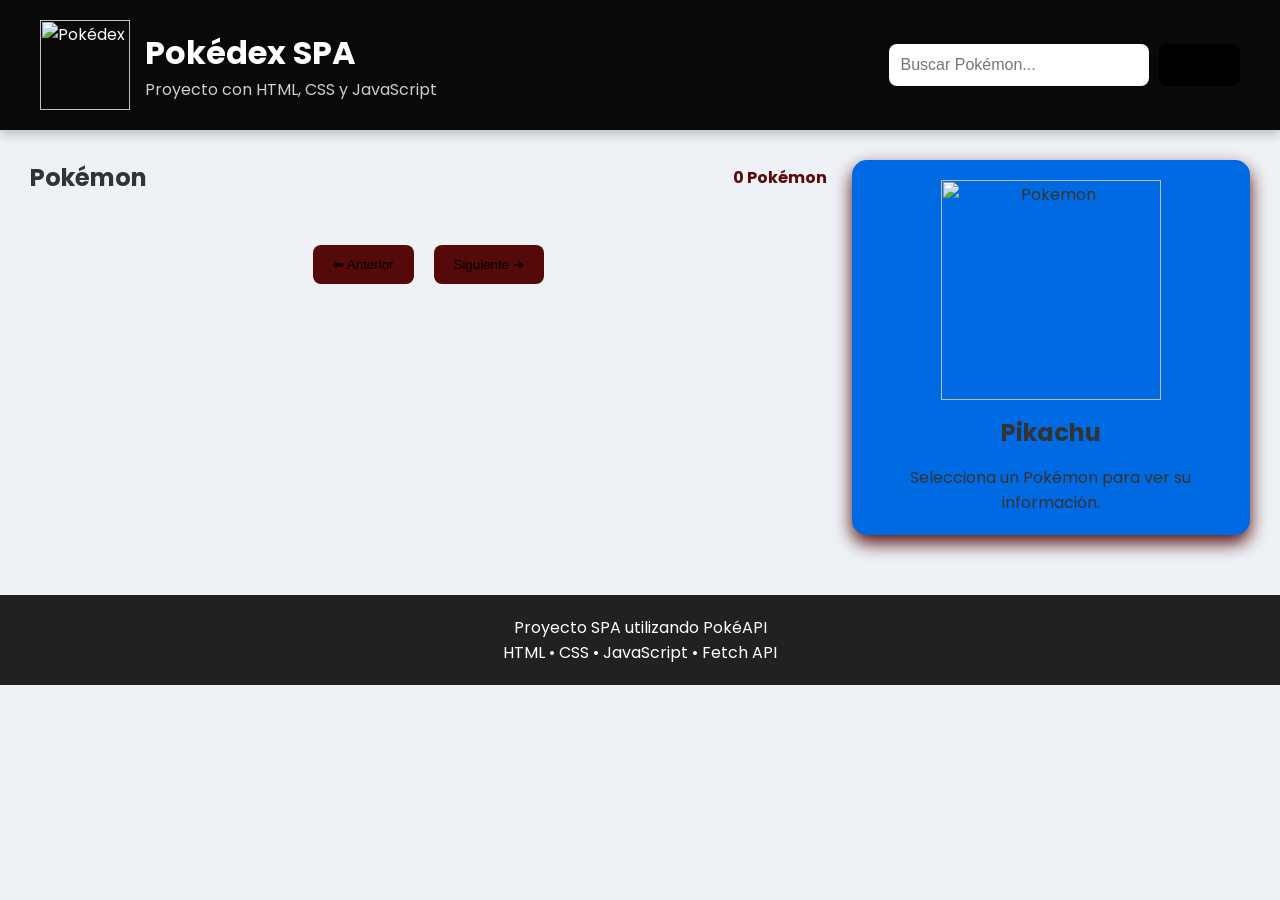
==== index.html @ c0c7a9a3 "Add files via upload" ====
<!DOCTYPE html
<html lang="es">

<head>

    <meta charset="UTF-8">

    <meta name="viewport"
          content="width=device-width, initial-scale=1.0">

    <title>Pokédex SPA</title>

    <link rel="stylesheet" href="styles.css">

    <link rel="preconnect" href="https://fonts.googleapis.com">

    <link rel="preconnect"
          href="https://fonts.gstatic.com"
          crossorigin>

    <link href="https://fonts.googleapis.com/css2?family=Poppins:wght@300;400;600;700&display=swap"
          rel="stylesheet">

</head>

<body>

    <!-- ========================= -->
    <!-- HEADER -->
    <!-- ========================= -->

    <header>

        <div class="logo">

            <img
                src="https://raw.githubusercontent.com/PokeAPI/media/master/logo/pokeapi_256.png"
                alt="Pokédex">

            <div>

                <h1>Pokédex SPA</h1>

                <p>Proyecto con HTML, CSS y JavaScript</p>

            </div>

        </div>

        <div class="search">

            <input
                type="text"
                id="searchInput"
         detailContainer       placeholder="Buscar Pokémon...">

            <button id="searchButton">

                Buscar

            </button>

        </div>

    </header>

    <!-- ========================= -->
    <!-- MAIN -->
    <!-- ========================= -->

    <main>

        <!-- ========================= -->
        <!-- LISTA -->
        <!-- ========================= -->

        <section class="pokemon-list">

            <div class="section-title">

                <h2>Pokémon</h2>

                <span id="pokemonCounter">

                    0 Pokémon

                </span>

            </div>

            <div id="pokemonContainer">

                <!-- JavaScript -->

            </div>

            <div class="pagination">

                <button id="previousBtn">

                    ⬅ Anterior

                </button>

                <button id="nextBtn">

                    Siguiente ➜

                </button>

            </div>

        </section>

        <!-- ========================= -->
        <!-- DETALLE -->
        <!-- ========================= -->

        <aside class="pokemon-detail">

            <div id="detailContainer">

                <img
                    src="https://raw.githubusercontent.com/PokeAPI/sprites/master/sprites/pokemon/25.png"
                    alt="Pokemon">

                <h2>

                    Pikachu

                </h2>

                <p>

                    Selecciona un Pokémon para ver su información.

                </p>

            </div>

        </aside>

    </main>

    <!-- ========================= -->
    <!-- LOADING -->
    <!-- ========================= -->

    <div id="loading" class="hidden">

        <div class="loader"></div>

        <p>

            Cargando Pokémon...

        </p>

    </div>

    <!-- ========================= -->
    <!-- ERROR -->
    <!-- ========================= -->

    <div id="errorMessage"
         class="hidden">

        Pokémon no encontrado.

    </div>

    <!-- ========================= -->
    <!-- FOOTER -->
    <!-- ========================= -->

    <footer>

        <p>

            Proyecto SPA utilizando PokéAPI

        </p>

        <p>

            HTML • CSS • JavaScript • Fetch API

        </p>

    </footer>

    <script src="script.js"></script>

</body>

</html>
---- styles.css ----
/* ================================= */
/* RESET */
/* ================================= */

*{
    margin:0;
    padding:0;
    box-sizing:border-box;
}

html{
    scroll-behavior:smooth;
}

body{

    font-family:'Poppins',sans-serif;

    background:#eef2f7;

    color:#333;

}

/* ================================= */
/* HEADER */
/* ================================= */

header{

    background:#0a0909;

    color:white;

    display:flex;

    justify-content:space-between;

    align-items:center;

    flex-wrap:wrap;

    gap:20px;

    padding:20px 40px;

    box-shadow:0 5px 10px rgba(0,0,0,.2);

}

.logo{

    display:flex;

    align-items:center;

    gap:15px;

}

.logo img{

    width:90px;

}

.logo h1{

    font-size:2rem;

}

.logo p{

    opacity:.8;

}

/* ================================= */
/* BUSCADOR */
/* ================================= */

.search{

    display:flex;

    gap:10px;

}

.search input{

    width:260px;

    padding:12px;

    border:none;

    border-radius:8px;

    font-size:16px;

}

.search button{

    border:none;

    padding:12px 20px;

    border-radius:8px;

    background:#000000;

    color:rgb(0, 0, 0);

    cursor:pointer;

    transition:.3s;

}

.search button:hover{

    background:#111;

}

/* ================================= */
/* MAIN */
/* ================================= */

main{

    display:grid;

    grid-template-columns:2fr 1fr;

    gap:25px;

    padding:30px;

}

/* ================================= */
/* LISTA */
/* ================================= */

.section-title{

    display:flex;

    justify-content:space-between;

    align-items:center;

    margin-bottom:20px;

}

#pokemonCounter{

    font-weight:bold;

    color:#5e0908;

}

/* ================================= */
/* GRID */
/* ================================= */

#pokemonContainer{

    display:grid;

    grid-template-columns:
    repeat(auto-fit,minmax(220px,1fr));

    gap:20px;

}

/* ================================= */
/* TARJETAS */
/* ================================= */

.card{

    background:rgb(255, 166, 0);

    border-radius:15px;

    overflow:hidden;

    box-shadow:0 8px 18px rgba(0, 0, 0, 0.979);

    transition:.3s;

    cursor:pointer;

}

.card:hover{

    transform:translateY(-8px);

    box-shadow:0 15px 30px rgba(255, 37, 37, 0.25);

}

.card img{

    width:100%;

    height:180px;

    object-fit:contain;

    background:#ffd900;

    padding:20px;

}

.card-body{

    padding:18px;

}

.card-body h3{

    margin-bottom:10px;

    text-transform:capitalize;

}

.id{

    color:#97f500;

    font-size:.9rem;

}

.tipo{

    display:inline-block;

    margin-top:10px;

    padding:6px 15px;

    border-radius:30px;

    color:rgb(0, 0, 0);

    font-size:.9rem;

}

/* ================================= */
/* BOTONES */
/* ================================= */

.card button{

    margin-top:15px;

    width:100%;

    border:none;

    padding:12px;

    background:#550604;

    color:rgb(247, 247, 247);

    cursor:pointer;

    transition:.3s;

}

.card button:hover{

    background:#d32f2f;

}

/* ================================= */
/* PANEL LATERAL */
/* ================================= */

.pokemon-detail{

    background:rgb(0, 106, 226);

    border-radius:15px;

    padding:20px;

    box-shadow:0 8px 18px rgb(85, 11, 11);

    position:sticky;

    top:20px;

    height:fit-content;

}

#detailContainer{

    display:flex;

    flex-direction:column;

    gap:15px;

    text-align:center;

}

#detailContainer img{

    width:220px;

    margin:auto;

}

#detailContainer h2{

    text-transform:capitalize;

}

.stats{

    margin-top:20px;

}

.stat{

    margin-bottom:15px;

}

.stat-header{

    display:flex;

    justify-content:space-between;

    margin-bottom:5px;

}

.progress{

    width:100%;

    height:12px;

    background:#b37676;

    border-radius:20px;

    overflow:hidden;

}

.progress span{

    display:block;

    height:100%;

    background:#4caf50;

}

/* ================================= */
/* PAGINACION */
/* ================================= */

.pagination{

    display:flex;

    justify-content:center;

    gap:20px;

    margin-top:30px;

}

.pagination button{

    border:none;

    padding:12px 20px;

    border-radius:8px;

    cursor:pointer;

    background:#550909;

    color:rgb(0, 0, 0);

    transition:.3s;

}

.pagination button:hover{

    background:#3f0505;

}

/* ================================= */
/* LOADING */
/* ================================= */

#loading{

    position:fixed;

    inset:0;

    background:rgba(255,255,255,.9);

    display:flex;

    flex-direction:column;

    justify-content:center;

    align-items:center;

    gap:20px;

    z-index:999;

}

.hidden{

    display:none !important;

}

.loader{

    width:70px;

    height:70px;

    border-radius:50%;

    border:8px solid #ddd;

    border-top:8px solid #ef5350;

    animation:spin 1s linear infinite;

}

@keyframes spin{

    to{

        transform:rotate(360deg);

    }

}

/* ================================= */
/* ERROR */
/* ================================= */

#errorMessage{

    position:fixed;

    bottom:25px;

    right:25px;

    background:#d32f2f;

    color:white;

    padding:15px 20px;

    border-radius:10px;

    box-shadow:0 8px 15px rgba(0,0,0,.25);

}

/* ================================= */
/* FOOTER */
/* ================================= */

footer{

    margin-top:30px;

    background:#212121;

    color:white;

    text-align:center;

    padding:20px;

}

/* ================================= */
/* TIPOS */
/* ================================= */

.fire{
    background:#F08030;
}

.water{
    background:#6890F0;
}

.grass{
    background:#78C850;
}

.electric{
    background:#F8D030;
    color:black;
}

.psychic{
    background:#F85888;
}

.ice{
    background:#98D8D8;
    color:black;
}

.dragon{
    background:#7038F8;
}

.dark{
    background:#705848;
}

.fairy{
    background:#EE99AC;
}

.fighting{
    background:#C03028;
}

.poison{
    background:#A040A0;
}

.ground{
    background:#E0C068;
    color:black;
}

.rock{
    background:#B8A038;
}

.bug{
    background:#A8B820;
}

.ghost{
    background:#705898;
}

.steel{
    background:#B8B8D0;
    color:black;
}

.normal{
    background:#A8A878;
}

/* ================================= */
/* RESPONSIVE */
/* ================================= */

@media(max-width:992px){

    main{

        grid-template-columns:1fr;

    }

    .pokemon-detail{

        position:relative;

        top:0;

    }

}

@media(max-width:768px){

    header{

        flex-direction:column;

        text-align:center;

    }

    .search{

        width:100%;

    }

    .search input{

        width:100%;

    }

    .search{

        flex-direction:column;

    }

}

@media(max-width:480px){

    main{

        padding:15px;

    }

    #pokemonContainer{

        grid-template-columns:1fr;

    }

    .logo img{

        width:70px;

    }

    .logo h1{

        font-size:1.5rem;

    }

}
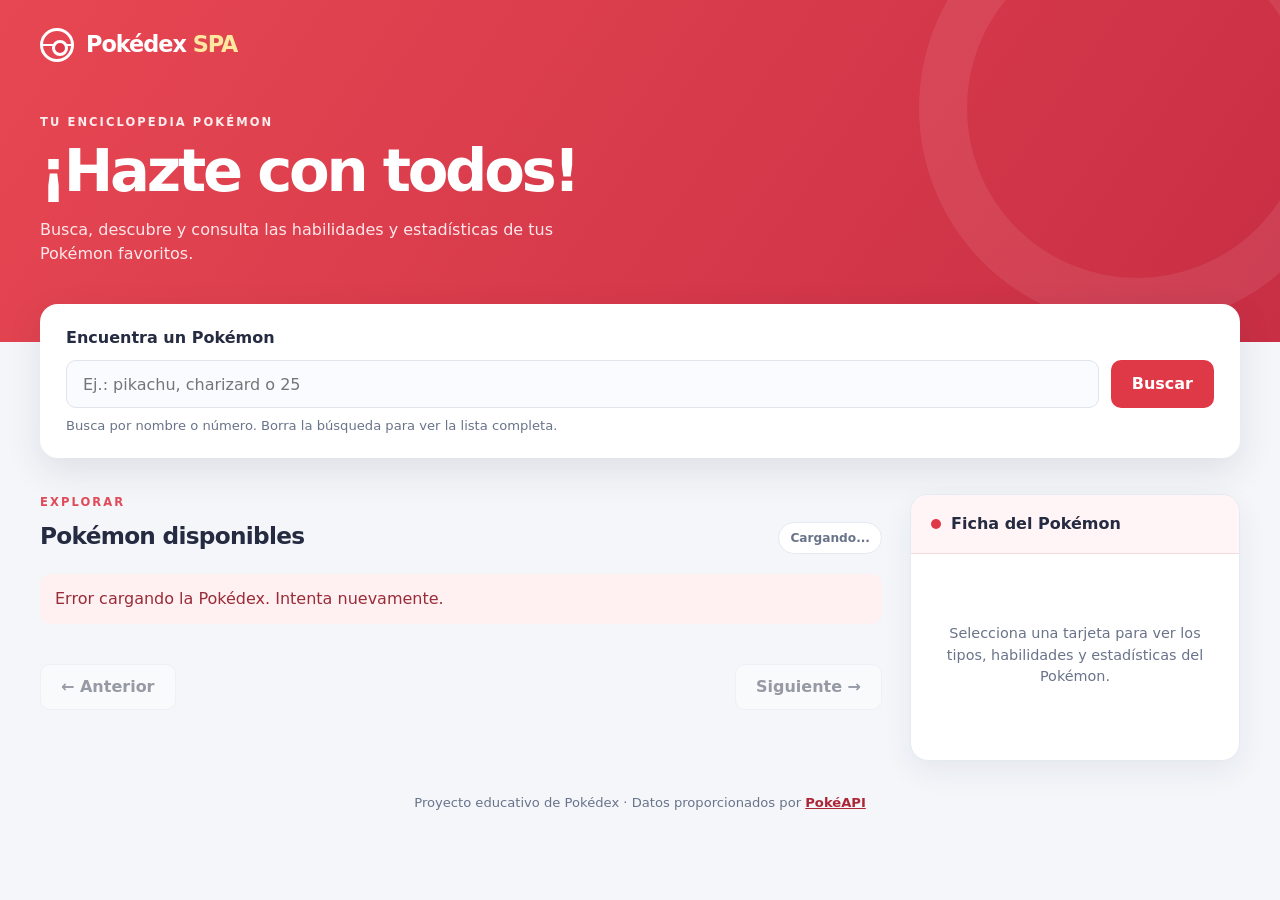
==== commit 58d4f2ea: "Codigo funcionado asta aoraa" ====
--- a/index.html
+++ b/index.html
@@ -1,196 +1,87 @@
-<!DOCTYPE html
+<!DOCTYPE html>
 <html lang="es">
-
 <head>
-
     <meta charset="UTF-8">
-
-    <meta name="viewport"
-          content="width=device-width, initial-scale=1.0">
-
-    <title>Pokédex SPA</title>
-
+    <meta name="viewport" content="width=device-width, initial-scale=1.0">
+    <meta name="description" content="Explora una Pokédex interactiva con búsquedas, tipos y estadísticas de Pokémon.">
+    <meta name="theme-color" content="#dc3545">
+    <title>Pokédex | Explora tus Pokémon</title>
     <link rel="stylesheet" href="styles.css">
-
-    <link rel="preconnect" href="https://fonts.googleapis.com">
-
-    <link rel="preconnect"
-          href="https://fonts.gstatic.com"
-          crossorigin>
-
-    <link href="https://fonts.googleapis.com/css2?family=Poppins:wght@300;400;600;700&display=swap"
-          rel="stylesheet">
-
+    <script src="script.js" defer></script>
 </head>
-
 <body>
-
-    <!-- ========================= -->
-    <!-- HEADER -->
-    <!-- ========================= -->
-
-    <header>
-
-        <div class="logo">
-
-            <img
-                src="https://raw.githubusercontent.com/PokeAPI/media/master/logo/pokeapi_256.png"
-                alt="Pokédex">
-
-            <div>
-
-                <h1>Pokédex SPA</h1>
-
-                <p>Proyecto con HTML, CSS y JavaScript</p>
-
+    <header class="hero">
+        <div class="container hero-content">
+            <div class="brand">
+                <span class="pokeball" aria-hidden="true"></span>
+                <span>Pokédex <span class="brand-accent">SPA</span></span>
             </div>
 
+            <div class="hero-copy">
+                <p class="eyebrow">TU ENCICLOPEDIA POKÉMON</p>
+                <h1>¡Hazte con todos!</h1>
+                <p>Busca, descubre y consulta las habilidades y estadísticas de tus Pokémon favoritos.</p>
+            </div>
         </div>
-
-        <div class="search">
-
-            <input
-                type="text"
-                id="searchInput"
-         detailContainer       placeholder="Buscar Pokémon...">
-
-            <button id="searchButton">
-
-                Buscar
-
-            </button>
-
-        </div>
-
     </header>
 
-    <!-- ========================= -->
-    <!-- MAIN -->
-    <!-- ========================= -->
-
-    <main>
-
-        <!-- ========================= -->
-        <!-- LISTA -->
-        <!-- ========================= -->
-
-        <section class="pokemon-list">
-
-            <div class="section-title">
-
-                <h2>Pokémon</h2>
-
-                <span id="pokemonCounter">
-
-                    0 Pokémon
-
-                </span>
-
+    <main class="container main-content">
+        <section class="search-panel" aria-label="Buscar Pokémon">
+            <label for="searchInput">Encuentra un Pokémon</label>
+            <div class="search-row">
+                <input
+                    id="searchInput"
+                    type="search"
+                    placeholder="Ej.: pikachu, charizard o 25"
+                    autocomplete="off"
+                    spellcheck="false"
+                >
+                <button id="searchButton" type="button" class="button button-primary">Buscar</button>
             </div>
-
-            <div id="pokemonContainer">
-
-                <!-- JavaScript -->
-
-            </div>
-
-            <div class="pagination">
-
-                <button id="previousBtn">
-
-                    ⬅ Anterior
-
-                </button>
-
-                <button id="nextBtn">
-
-                    Siguiente ➜
-
-                </button>
-
-            </div>
-
+            <p class="search-hint">Busca por nombre o número. Borra la búsqueda para ver la lista completa.</p>
         </section>
 
-        <!-- ========================= -->
-        <!-- DETALLE -->
-        <!-- ========================= -->
+        <div class="app-layout">
+            <section class="catalog" aria-labelledby="catalogTitle">
+                <div class="section-heading">
+                    <div>
+                        <p class="eyebrow dark">EXPLORAR</p>
+                        <h2 id="catalogTitle">Pokémon disponibles</h2>
+                    </div>
+                    <span id="pokemonCounter" class="counter" aria-live="polite">Cargando...</span>
+                </div>
 
-        <aside class="pokemon-detail">
+                <div id="loading" class="loading hidden" role="status" aria-live="polite">
+                    <span class="spinner" aria-hidden="true"></span>
+                    <span>Cargando Pokémon...</span>
+                </div>
 
-            <div id="detailContainer">
+                <p id="errorMessage" class="error-message hidden" role="alert"></p>
 
-                <img
-                    src="https://raw.githubusercontent.com/PokeAPI/sprites/master/sprites/pokemon/25.png"
-                    alt="Pokemon">
+                <div id="pokemonContainer" class="pokemon-grid" aria-live="polite"></div>
 
-                <h2>
+                <nav class="pagination" aria-label="Navegación por páginas">
+                    <button id="previousBtn" class="button button-outline" type="button" disabled>
+                        ← Anterior
+                    </button>
+                    <button id="nextBtn" class="button button-outline" type="button" disabled>
+                        Siguiente →
+                    </button>
+                </nav>
+            </section>
 
-                    Pikachu
-
-                </h2>
-
-                <p>
-
-                    Selecciona un Pokémon para ver su información.
-
-                </p>
-
-            </div>
-
-        </aside>
-
+            <aside class="detail-panel" aria-labelledby="detailTitle">
+                <div class="detail-heading">
+                    <span class="detail-dot" aria-hidden="true"></span>
+                    <h2 id="detailTitle">Ficha del Pokémon</h2>
+                </div>
+                <div id="detailContainer" class="detail-container" aria-live="polite"></div>
+            </aside>
+        </div>
     </main>
 
-    <!-- ========================= -->
-    <!-- LOADING -->
-    <!-- ========================= -->
-
-    <div id="loading" class="hidden">
-
-        <div class="loader"></div>
-
-        <p>
-
-            Cargando Pokémon...
-
-        </p>
-
-    </div>
-
-    <!-- ========================= -->
-    <!-- ERROR -->
-    <!-- ========================= -->
-
-    <div id="errorMessage"
-         class="hidden">
-
-        Pokémon no encontrado.
-
-    </div>
-
-    <!-- ========================= -->
-    <!-- FOOTER -->
-    <!-- ========================= -->
-
-    <footer>
-
-        <p>
-
-            Proyecto SPA utilizando PokéAPI
-
-        </p>
-
-        <p>
-
-            HTML • CSS • JavaScript • Fetch API
-
-        </p>
-
+    <footer class="site-footer">
+        <div class="container">Proyecto educativo de Pokédex · Datos proporcionados por <a href="https://pokeapi.co/" target="_blank" rel="noopener noreferrer">PokéAPI</a></div>
     </footer>
-
-    <script src="script.js"></script>
-
 </body>
-
-</html>+</html>
--- a/styles.css
+++ b/styles.css
@@ -1,682 +1,330 @@
-/* ================================= */
-/* RESET */
-/* ================================= */
-
-*{
-    margin:0;
-    padding:0;
-    box-sizing:border-box;
-}
-
-html{
-    scroll-behavior:smooth;
-}
-
-body{
-
-    font-family:'Poppins',sans-serif;
-
-    background:#eef2f7;
-
-    color:#333;
-
-}
-
-/* ================================= */
-/* HEADER */
-/* ================================= */
-
-header{
-
-    background:#0a0909;
-
-    color:white;
-
-    display:flex;
-
-    justify-content:space-between;
-
-    align-items:center;
-
-    flex-wrap:wrap;
-
-    gap:20px;
-
-    padding:20px 40px;
-
-    box-shadow:0 5px 10px rgba(0,0,0,.2);
-
-}
-
-.logo{
-
-    display:flex;
-
-    align-items:center;
-
-    gap:15px;
-
-}
-
-.logo img{
-
-    width:90px;
-
-}
-
-.logo h1{
-
-    font-size:2rem;
-
-}
-
-.logo p{
-
-    opacity:.8;
-
-}
-
-/* ================================= */
+/* ==========================================
+   POKÉDEX SPA · ESTILOS GENERALES
+   Compatible con script.js corregido
+   ========================================== */
+
+:root {
+    --red: #df3948;
+    --red-dark: #ad2635;
+    --ink: #252b40;
+    --muted: #69738a;
+    --background: #f4f6fa;
+    --white: #ffffff;
+    --line: #e5e9f1;
+    --radius: 18px;
+    --shadow: 0 10px 30px rgba(35, 46, 77, 0.07);
+}
+
+* { box-sizing: border-box; }
+
+html { scroll-behavior: smooth; }
+
+body {
+    margin: 0;
+    font-family: system-ui, -apple-system, BlinkMacSystemFont, "Segoe UI", sans-serif;
+    color: var(--ink);
+    background: var(--background);
+    line-height: 1.5;
+}
+
+button, input { font: inherit; }
+button { cursor: pointer; }
+a { color: inherit; }
+img { max-width: 100%; }
+.hidden { display: none !important; }
+
+.container {
+    width: min(1200px, calc(100% - 40px));
+    margin-inline: auto;
+}
+
+/* CABECERA */
+.hero {
+    position: relative;
+    overflow: hidden;
+    background: linear-gradient(125deg, #e74752 0%, #c82e44 100%);
+    color: #fff;
+    padding: 28px 0 76px;
+}
+
+.hero::after {
+    content: "";
+    position: absolute;
+    width: 340px;
+    height: 340px;
+    right: -75px;
+    top: -110px;
+    border: 48px solid rgba(255, 255, 255, 0.08);
+    border-radius: 50%;
+    pointer-events: none;
+}
+
+.hero-content { position: relative; z-index: 1; }
+.brand {
+    display: inline-flex;
+    align-items: center;
+    gap: 12px;
+    font-size: 1.4rem;
+    font-weight: 850;
+    letter-spacing: -0.045em;
+}
+.brand-accent { color: #ffe7a0; }
+
+.pokeball {
+    display: inline-block;
+    position: relative;
+    width: 34px;
+    height: 34px;
+    border: 3px solid #fff;
+    border-radius: 50%;
+    background: linear-gradient(to bottom, transparent 45%, #fff 45%, #fff 55%, transparent 55%);
+}
+.pokeball::after {
+    content: "";
+    position: absolute;
+    width: 10px;
+    height: 10px;
+    border: 3px solid #fff;
+    border-radius: 50%;
+    top: 9px;
+    left: 9px;
+    background: var(--red);
+}
+
+.hero-copy { margin-top: 45px; max-width: 690px; }
+.eyebrow {
+    margin: 0 0 8px;
+    font-size: 0.72rem;
+    font-weight: 800;
+    letter-spacing: 0.18em;
+    opacity: 0.9;
+}
+.eyebrow.dark { color: var(--red); }
+.hero h1 {
+    margin: 0;
+    font-size: clamp(2.2rem, 5vw, 3.7rem);
+    letter-spacing: -0.055em;
+    line-height: 1.08;
+}
+.hero-copy > p:last-child { max-width: 580px; margin: 15px 0 0; color: #ffe7eb; }
+
 /* BUSCADOR */
-/* ================================= */
-
-.search{
-
-    display:flex;
-
-    gap:10px;
-
-}
-
-.search input{
-
-    width:260px;
-
-    padding:12px;
-
-    border:none;
-
-    border-radius:8px;
-
-    font-size:16px;
-
-}
-
-.search button{
-
-    border:none;
-
-    padding:12px 20px;
-
-    border-radius:8px;
-
-    background:#000000;
-
-    color:rgb(0, 0, 0);
-
-    cursor:pointer;
-
-    transition:.3s;
-
-}
-
-.search button:hover{
-
-    background:#111;
-
-}
-
-/* ================================= */
-/* MAIN */
-/* ================================= */
-
-main{
-
-    display:grid;
-
-    grid-template-columns:2fr 1fr;
-
-    gap:25px;
-
-    padding:30px;
-
-}
-
-/* ================================= */
-/* LISTA */
-/* ================================= */
-
-.section-title{
-
-    display:flex;
-
-    justify-content:space-between;
-
-    align-items:center;
-
-    margin-bottom:20px;
-
-}
-
-#pokemonCounter{
-
-    font-weight:bold;
-
-    color:#5e0908;
-
-}
-
-/* ================================= */
-/* GRID */
-/* ================================= */
-
-#pokemonContainer{
-
-    display:grid;
-
-    grid-template-columns:
-    repeat(auto-fit,minmax(220px,1fr));
-
-    gap:20px;
-
-}
-
-/* ================================= */
-/* TARJETAS */
-/* ================================= */
-
-.card{
-
-    background:rgb(255, 166, 0);
-
-    border-radius:15px;
-
-    overflow:hidden;
-
-    box-shadow:0 8px 18px rgba(0, 0, 0, 0.979);
-
-    transition:.3s;
-
-    cursor:pointer;
-
-}
-
-.card:hover{
-
-    transform:translateY(-8px);
-
-    box-shadow:0 15px 30px rgba(255, 37, 37, 0.25);
-
-}
-
-.card img{
-
-    width:100%;
-
-    height:180px;
-
-    object-fit:contain;
-
-    background:#ffd900;
-
-    padding:20px;
-
-}
-
-.card-body{
-
-    padding:18px;
-
-}
-
-.card-body h3{
-
-    margin-bottom:10px;
-
-    text-transform:capitalize;
-
-}
-
-.id{
-
-    color:#97f500;
-
-    font-size:.9rem;
-
-}
-
-.tipo{
-
-    display:inline-block;
-
-    margin-top:10px;
-
-    padding:6px 15px;
-
-    border-radius:30px;
-
-    color:rgb(0, 0, 0);
-
-    font-size:.9rem;
-
-}
-
-/* ================================= */
-/* BOTONES */
-/* ================================= */
-
-.card button{
-
-    margin-top:15px;
-
-    width:100%;
-
-    border:none;
-
-    padding:12px;
-
-    background:#550604;
-
-    color:rgb(247, 247, 247);
-
-    cursor:pointer;
-
-    transition:.3s;
-
-}
-
-.card button:hover{
-
-    background:#d32f2f;
-
-}
-
-/* ================================= */
-/* PANEL LATERAL */
-/* ================================= */
-
-.pokemon-detail{
-
-    background:rgb(0, 106, 226);
-
-    border-radius:15px;
-
-    padding:20px;
-
-    box-shadow:0 8px 18px rgb(85, 11, 11);
-
-    position:sticky;
-
-    top:20px;
-
-    height:fit-content;
-
-}
-
-#detailContainer{
-
-    display:flex;
-
-    flex-direction:column;
-
-    gap:15px;
-
-    text-align:center;
-
-}
-
-#detailContainer img{
-
-    width:220px;
-
-    margin:auto;
-
-}
-
-#detailContainer h2{
-
-    text-transform:capitalize;
-
-}
-
-.stats{
-
-    margin-top:20px;
-
-}
-
-.stat{
-
-    margin-bottom:15px;
-
-}
-
-.stat-header{
-
-    display:flex;
-
-    justify-content:space-between;
-
-    margin-bottom:5px;
-
-}
-
-.progress{
-
-    width:100%;
-
-    height:12px;
-
-    background:#b37676;
-
-    border-radius:20px;
-
-    overflow:hidden;
-
-}
-
-.progress span{
-
-    display:block;
-
-    height:100%;
-
-    background:#4caf50;
-
-}
-
-/* ================================= */
-/* PAGINACION */
-/* ================================= */
-
-.pagination{
-
-    display:flex;
-
-    justify-content:center;
-
-    gap:20px;
-
-    margin-top:30px;
-
-}
-
-.pagination button{
-
-    border:none;
-
-    padding:12px 20px;
-
-    border-radius:8px;
-
-    cursor:pointer;
-
-    background:#550909;
-
-    color:rgb(0, 0, 0);
-
-    transition:.3s;
-
-}
-
-.pagination button:hover{
-
-    background:#3f0505;
-
-}
-
-/* ================================= */
-/* LOADING */
-/* ================================= */
-
-#loading{
-
-    position:fixed;
-
-    inset:0;
-
-    background:rgba(255,255,255,.9);
-
-    display:flex;
-
-    flex-direction:column;
-
-    justify-content:center;
-
-    align-items:center;
-
-    gap:20px;
-
-    z-index:999;
-
-}
-
-.hidden{
-
-    display:none !important;
-
-}
-
-.loader{
-
-    width:70px;
-
-    height:70px;
-
-    border-radius:50%;
-
-    border:8px solid #ddd;
-
-    border-top:8px solid #ef5350;
-
-    animation:spin 1s linear infinite;
-
-}
-
-@keyframes spin{
-
-    to{
-
-        transform:rotate(360deg);
-
-    }
-
-}
-
-/* ================================= */
-/* ERROR */
-/* ================================= */
-
-#errorMessage{
-
-    position:fixed;
-
-    bottom:25px;
-
-    right:25px;
-
-    background:#d32f2f;
-
-    color:white;
-
-    padding:15px 20px;
-
-    border-radius:10px;
-
-    box-shadow:0 8px 15px rgba(0,0,0,.25);
-
-}
-
-/* ================================= */
-/* FOOTER */
-/* ================================= */
-
-footer{
-
-    margin-top:30px;
-
-    background:#212121;
-
-    color:white;
-
-    text-align:center;
-
-    padding:20px;
-
-}
-
-/* ================================= */
-/* TIPOS */
-/* ================================= */
-
-.fire{
-    background:#F08030;
-}
-
-.water{
-    background:#6890F0;
-}
-
-.grass{
-    background:#78C850;
-}
-
-.electric{
-    background:#F8D030;
-    color:black;
-}
-
-.psychic{
-    background:#F85888;
-}
-
-.ice{
-    background:#98D8D8;
-    color:black;
-}
-
-.dragon{
-    background:#7038F8;
-}
-
-.dark{
-    background:#705848;
-}
-
-.fairy{
-    background:#EE99AC;
-}
-
-.fighting{
-    background:#C03028;
-}
-
-.poison{
-    background:#A040A0;
-}
-
-.ground{
-    background:#E0C068;
-    color:black;
-}
-
-.rock{
-    background:#B8A038;
-}
-
-.bug{
-    background:#A8B820;
-}
-
-.ghost{
-    background:#705898;
-}
-
-.steel{
-    background:#B8B8D0;
-    color:black;
-}
-
-.normal{
-    background:#A8A878;
-}
-
-/* ================================= */
-/* RESPONSIVE */
-/* ================================= */
-
-@media(max-width:992px){
-
-    main{
-
-        grid-template-columns:1fr;
-
-    }
-
-    .pokemon-detail{
-
-        position:relative;
-
-        top:0;
-
-    }
-
-}
-
-@media(max-width:768px){
-
-    header{
-
-        flex-direction:column;
-
-        text-align:center;
-
-    }
-
-    .search{
-
-        width:100%;
-
-    }
-
-    .search input{
-
-        width:100%;
-
-    }
-
-    .search{
-
-        flex-direction:column;
-
-    }
-
-}
-
-@media(max-width:480px){
-
-    main{
-
-        padding:15px;
-
-    }
-
-    #pokemonContainer{
-
-        grid-template-columns:1fr;
-
-    }
-
-    .logo img{
-
-        width:70px;
-
-    }
-
-    .logo h1{
-
-        font-size:1.5rem;
-
-    }
-
-}+.main-content { margin-top: -38px; position: relative; z-index: 2; }
+.search-panel {
+    padding: 22px 26px;
+    border-radius: var(--radius);
+    background: var(--white);
+    box-shadow: 0 13px 36px rgba(54, 41, 64, 0.11);
+    margin-bottom: 36px;
+}
+.search-panel label { display: block; font-weight: 750; margin-bottom: 10px; }
+.search-row { display: flex; gap: 12px; }
+.search-row input {
+    flex: 1;
+    min-width: 0;
+    height: 48px;
+    padding: 0 16px;
+    border: 1px solid #dfe4ed;
+    border-radius: 10px;
+    outline: none;
+    background: #fafbfe;
+    color: var(--ink);
+}
+.search-row input:focus { border-color: var(--red); box-shadow: 0 0 0 4px #df394820; }
+.search-hint { margin: 8px 0 0; color: var(--muted); font-size: 0.82rem; }
+.button {
+    border: 1px solid transparent;
+    padding: 10px 20px;
+    border-radius: 10px;
+    font-weight: 750;
+    transition: transform 150ms ease, background 150ms ease, box-shadow 150ms ease;
+}
+.button:focus-visible, .card button:focus-visible { outline: 3px solid #ffba62; outline-offset: 3px; }
+.button-primary { background: var(--red); color: white; }
+.button-primary:hover { background: var(--red-dark); transform: translateY(-1px); }
+.button-outline { background: white; color: var(--ink); border-color: var(--line); }
+.button-outline:hover:not(:disabled) { border-color: var(--red); color: var(--red-dark); }
+.button:disabled { opacity: 0.45; cursor: not-allowed; }
+
+/* DISTRIBUCIÓN */
+.app-layout {
+    display: grid;
+    grid-template-columns: minmax(0, 1fr) 330px;
+    gap: 28px;
+    align-items: start;
+}
+.section-heading { display: flex; gap: 15px; align-items: end; justify-content: space-between; margin-bottom: 20px; }
+.section-heading h2 { margin: 0; font-size: 1.45rem; letter-spacing: -0.03em; }
+.counter {
+    flex-shrink: 0;
+    padding: 6px 11px;
+    border: 1px solid var(--line);
+    background: var(--white);
+    border-radius: 999px;
+    font-size: 0.76rem;
+    color: var(--muted);
+    font-weight: 700;
+}
+
+/* TARJETAS GENERADAS POR JAVASCRIPT */
+.pokemon-grid {
+    display: grid;
+    grid-template-columns: repeat(3, minmax(0, 1fr));
+    gap: 16px;
+}
+.card {
+    overflow: hidden;
+    background: var(--white);
+    border: 1px solid var(--line);
+    border-radius: 16px;
+    padding: 16px;
+    text-align: center;
+    box-shadow: var(--shadow);
+    cursor: pointer;
+    transition: transform 180ms ease, box-shadow 180ms ease, border-color 180ms ease;
+}
+.card:hover {
+    transform: translateY(-4px);
+    border-color: #f5bcc3;
+    box-shadow: 0 15px 32px rgba(35, 46, 77, 0.12);
+}
+.card > img {
+    width: 160px;
+    height: 150px;
+    object-fit: contain;
+    background: radial-gradient(circle at center, #fff 45%, #f7f8fc 46%);
+}
+.card-body .id { color: #8e98a9; font-size: 0.78rem; font-weight: 800; margin: 2px 0 3px; }
+.card-body h3 { margin: 0 0 10px; font-size: 1.1rem; letter-spacing: -0.02em; }
+.card-body > div { display: flex; flex-wrap: wrap; justify-content: center; gap: 5px; min-height: 25px; }
+.card button {
+    margin-top: 14px;
+    width: 100%;
+    padding: 9px 8px;
+    border: none;
+    background: #fcecef;
+    color: var(--red-dark);
+    border-radius: 9px;
+    font-weight: 750;
+}
+.card button:hover { background: #f8dce1; }
+
+/* TIPOS DE POKÉMON */
+.tipo {
+    display: inline-block;
+    padding: 4px 10px;
+    border-radius: 999px;
+    background: #7c8595;
+    color: #fff;
+    font-size: 0.72rem;
+    font-weight: 800;
+    line-height: 1.5;
+}
+.tipo.normal { background: #8d927c; }
+.tipo.fire { background: #e46b38; }
+.tipo.water { background: #477fc3; }
+.tipo.electric { background: #b18300; }
+.tipo.grass { background: #4d9858; }
+.tipo.ice { background: #278f9e; }
+.tipo.fighting { background: #bb5946; }
+.tipo.poison { background: #9851ad; }
+.tipo.ground { background: #a37a33; }
+.tipo.flying { background: #777dc7; }
+.tipo.psychic { background: #ca467a; }
+.tipo.bug { background: #7d982b; }
+.tipo.rock { background: #867743; }
+.tipo.ghost { background: #625a96; }
+.tipo.dragon { background: #6054b9; }
+.tipo.dark { background: #514957; }
+.tipo.steel { background: #748997; }
+.tipo.fairy { background: #b65f9a; }
+.tipo.stellar { background: #537aa8; }
+.tipo.unknown { background: #6b7380; }
+
+/* DETALLE DEL POKÉMON */
+.detail-panel {
+    position: sticky;
+    top: 20px;
+    background: var(--white);
+    border: 1px solid var(--line);
+    border-radius: var(--radius);
+    overflow: hidden;
+    box-shadow: var(--shadow);
+}
+.detail-heading {
+    display: flex;
+    gap: 10px;
+    align-items: center;
+    padding: 17px 20px;
+    background: #fff5f6;
+    border-bottom: 1px solid #f4dbe0;
+}
+.detail-heading h2 { margin: 0; font-size: 1rem; }
+.detail-dot { height: 10px; width: 10px; border-radius: 50%; background: var(--red); }
+.detail-container { padding: 23px 22px 26px; text-align: center; }
+.detail-container:empty::before {
+    content: "Selecciona una tarjeta para ver los tipos, habilidades y estadísticas del Pokémon.";
+    display: block;
+    padding: 46px 8px;
+    color: var(--muted);
+    font-size: 0.9rem;
+}
+.detail-container > img { width: 210px; height: 190px; object-fit: contain; }
+.detail-container > h2 { margin: 0; font-size: 1.75rem; letter-spacing: -0.04em; }
+.detail-container > h3:nth-of-type(1) { margin: 0 0 10px; color: var(--muted); font-size: 0.9rem; }
+.detail-container > div:not(.stats) { display: flex; justify-content: center; gap: 6px; margin-bottom: 20px; }
+.detail-container > p { margin: 7px 0; color: var(--muted); }
+.detail-container > p strong { color: var(--ink); }
+.detail-container > h3:not(:nth-of-type(1)) { text-align: left; font-size: 0.95rem; margin: 23px 0 7px; }
+.detail-container > ul { text-align: left; padding-left: 20px; margin: 0; color: var(--muted); }
+.stats { border-top: 1px solid var(--line); margin-top: 22px; padding-top: 18px; text-align: left; }
+.stat + .stat { margin-top: 12px; }
+.stat-header { display: flex; justify-content: space-between; font-size: 0.79rem; font-weight: 750; margin-bottom: 5px; }
+.stat-header span:first-child { color: var(--muted); }
+.progress { height: 8px; background: #edf0f5; border-radius: 999px; overflow: hidden; }
+.progress span { display: block; height: 100%; background: linear-gradient(90deg, #f5a053, var(--red)); border-radius: inherit; }
+
+/* ESTADOS Y PAGINACIÓN */
+.loading { display: flex; align-items: center; justify-content: center; gap: 12px; padding: 22px; color: var(--muted); }
+.spinner {
+    height: 24px;
+    width: 24px;
+    border: 3px solid #f1c6cb;
+    border-top-color: var(--red);
+    border-radius: 50%;
+    animation: spin 750ms linear infinite;
+}
+@keyframes spin { to { transform: rotate(360deg); } }
+.error-message { background: #fff0f1; color: #992c38; padding: 13px 15px; border-radius: 10px; }
+.pagination { display: flex; justify-content: space-between; gap: 14px; margin: 24px 0 32px; }
+.site-footer { padding: 32px 0; text-align: center; font-size: 0.82rem; color: var(--muted); }
+.site-footer a { color: var(--red-dark); font-weight: 750; }
+
+/* DISEÑO RESPONSIVE */
+@media (max-width: 1070px) {
+    .app-layout { grid-template-columns: minmax(0, 1fr) 300px; gap: 18px; }
+    .pokemon-grid { grid-template-columns: repeat(2, minmax(0, 1fr)); }
+}
+@media (max-width: 740px) {
+    .hero { padding-bottom: 66px; }
+    .hero-copy { margin-top: 30px; }
+    .app-layout { grid-template-columns: 1fr; }
+    .detail-panel { position: static; order: -1; }
+    .detail-container:empty::before { padding: 14px 6px; }
+    .pokemon-grid { grid-template-columns: repeat(2, minmax(0, 1fr)); }
+}
+@media (max-width: 480px) {
+    .container { width: min(100% - 24px, 1200px); }
+    .search-panel { padding: 17px; }
+    .search-row { flex-direction: column; }
+    .search-row .button { width: 100%; }
+    .section-heading { align-items: flex-start; flex-direction: column; gap: 8px; }
+    .pokemon-grid { gap: 10px; }
+    .card { padding: 10px; }
+    .card > img { width: 120px; height: 118px; }
+    .card-body h3 { font-size: 0.95rem; }
+    .pagination .button { flex: 1; padding: 10px 8px; }
+}
+@media (prefers-reduced-motion: reduce) {
+    *, *::before, *::after { animation-duration: 0.01ms !important; transition-duration: 0.01ms !important; scroll-behavior: auto !important; }
+}
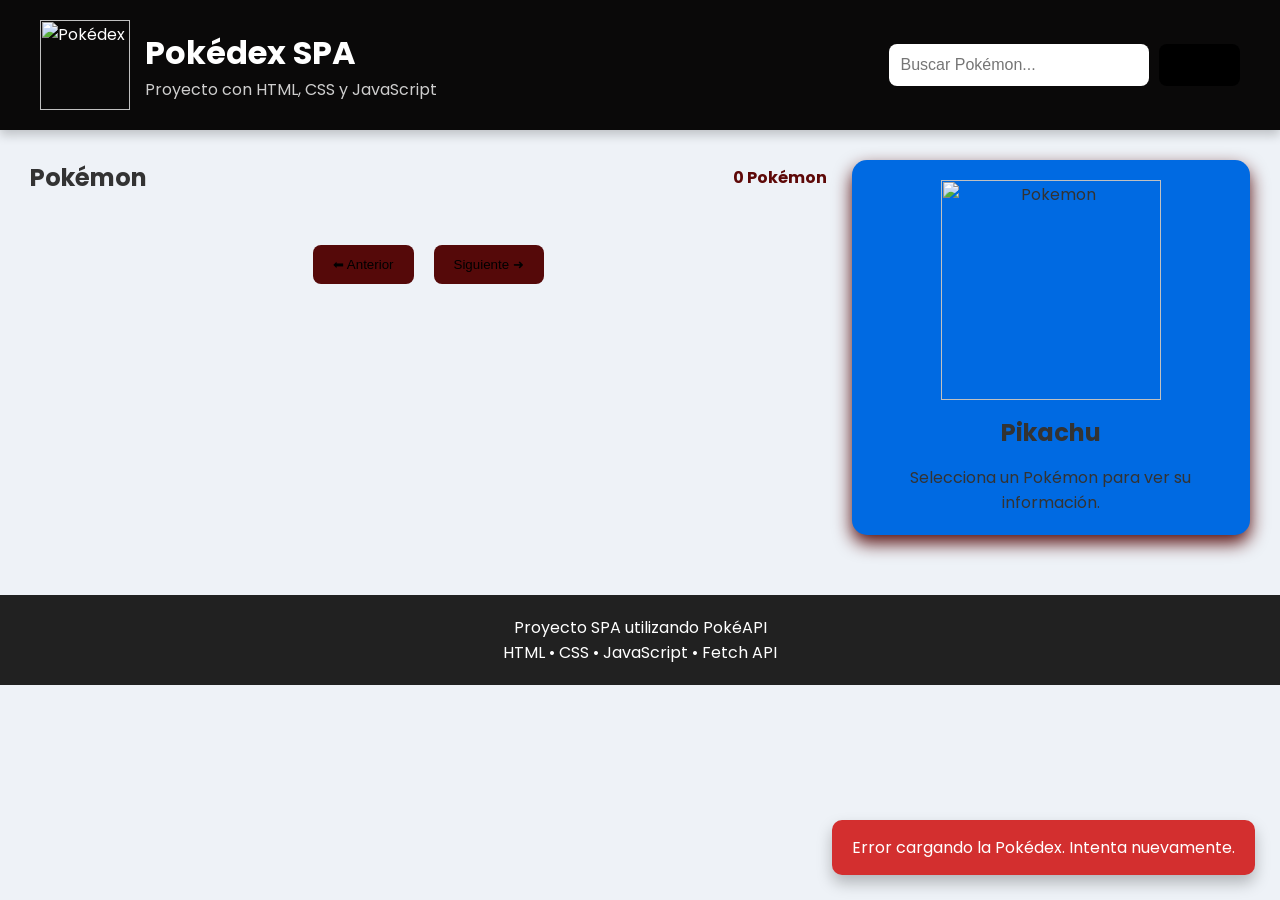
==== commit 0355d86e: "cargan los pokemones" ====
--- a/index.html
+++ b/index.html
@@ -1,87 +1,196 @@
-<!DOCTYPE html>
+<!DOCTYPE html
 <html lang="es">
+
 <head>
+
     <meta charset="UTF-8">
-    <meta name="viewport" content="width=device-width, initial-scale=1.0">
-    <meta name="description" content="Explora una Pokédex interactiva con búsquedas, tipos y estadísticas de Pokémon.">
-    <meta name="theme-color" content="#dc3545">
-    <title>Pokédex | Explora tus Pokémon</title>
+
+    <meta name="viewport"
+          content="width=device-width, initial-scale=1.0">
+
+    <title>Pokédex SPA</title>
+
     <link rel="stylesheet" href="styles.css">
-    <script src="script.js" defer></script>
+
+    <link rel="preconnect" href="https://fonts.googleapis.com">
+
+    <link rel="preconnect"
+          href="https://fonts.gstatic.com"
+          crossorigin>
+
+    <link href="https://fonts.googleapis.com/css2?family=Poppins:wght@300;400;600;700&display=swap"
+          rel="stylesheet">
+
 </head>
+
 <body>
-    <header class="hero">
-        <div class="container hero-content">
-            <div class="brand">
-                <span class="pokeball" aria-hidden="true"></span>
-                <span>Pokédex <span class="brand-accent">SPA</span></span>
+
+    <!-- ========================= -->
+    <!-- HEADER -->
+    <!-- ========================= -->
+
+    <header>
+
+        <div class="logo">
+
+            <img
+                src="https://raw.githubusercontent.com/PokeAPI/media/master/logo/pokeapi_256.png"
+                alt="Pokédex">
+
+            <div>
+
+                <h1>Pokédex SPA</h1>
+
+                <p>Proyecto con HTML, CSS y JavaScript</p>
+
             </div>
 
-            <div class="hero-copy">
-                <p class="eyebrow">TU ENCICLOPEDIA POKÉMON</p>
-                <h1>¡Hazte con todos!</h1>
-                <p>Busca, descubre y consulta las habilidades y estadísticas de tus Pokémon favoritos.</p>
-            </div>
         </div>
+
+        <div class="search">
+
+            <input
+                type="text"
+                id="searchInput"
+         detailContainer       placeholder="Buscar Pokémon...">
+
+            <button id="searchButton">
+
+                Buscar
+
+            </button>
+
+        </div>
+
     </header>
 
-    <main class="container main-content">
-        <section class="search-panel" aria-label="Buscar Pokémon">
-            <label for="searchInput">Encuentra un Pokémon</label>
-            <div class="search-row">
-                <input
-                    id="searchInput"
-                    type="search"
-                    placeholder="Ej.: pikachu, charizard o 25"
-                    autocomplete="off"
-                    spellcheck="false"
-                >
-                <button id="searchButton" type="button" class="button button-primary">Buscar</button>
+    <!-- ========================= -->
+    <!-- MAIN -->
+    <!-- ========================= -->
+
+    <main>
+
+        <!-- ========================= -->
+        <!-- LISTA -->
+        <!-- ========================= -->
+
+        <section class="pokemon-list">
+
+            <div class="section-title">
+
+                <h2>Pokémon</h2>
+
+                <span id="pokemonCounter">
+
+                    0 Pokémon
+
+                </span>
+
             </div>
-            <p class="search-hint">Busca por nombre o número. Borra la búsqueda para ver la lista completa.</p>
+
+            <div id="pokemonContainer">
+
+                <!-- JavaScript -->
+
+            </div>
+
+            <div class="pagination">
+
+                <button id="previousBtn">
+
+                    ⬅ Anterior
+
+                </button>
+
+                <button id="nextBtn">
+
+                    Siguiente ➜
+
+                </button>
+
+            </div>
+
         </section>
 
-        <div class="app-layout">
-            <section class="catalog" aria-labelledby="catalogTitle">
-                <div class="section-heading">
-                    <div>
-                        <p class="eyebrow dark">EXPLORAR</p>
-                        <h2 id="catalogTitle">Pokémon disponibles</h2>
-                    </div>
-                    <span id="pokemonCounter" class="counter" aria-live="polite">Cargando...</span>
-                </div>
+        <!-- ========================= -->
+        <!-- DETALLE -->
+        <!-- ========================= -->
 
-                <div id="loading" class="loading hidden" role="status" aria-live="polite">
-                    <span class="spinner" aria-hidden="true"></span>
-                    <span>Cargando Pokémon...</span>
-                </div>
+        <aside class="pokemon-detail">
 
-                <p id="errorMessage" class="error-message hidden" role="alert"></p>
+            <div id="detailContainer">
 
-                <div id="pokemonContainer" class="pokemon-grid" aria-live="polite"></div>
+                <img
+                    src="https://raw.githubusercontent.com/PokeAPI/sprites/master/sprites/pokemon/25.png"
+                    alt="Pokemon">
 
-                <nav class="pagination" aria-label="Navegación por páginas">
-                    <button id="previousBtn" class="button button-outline" type="button" disabled>
-                        ← Anterior
-                    </button>
-                    <button id="nextBtn" class="button button-outline" type="button" disabled>
-                        Siguiente →
-                    </button>
-                </nav>
-            </section>
+                <h2>
 
-            <aside class="detail-panel" aria-labelledby="detailTitle">
-                <div class="detail-heading">
-                    <span class="detail-dot" aria-hidden="true"></span>
-                    <h2 id="detailTitle">Ficha del Pokémon</h2>
-                </div>
-                <div id="detailContainer" class="detail-container" aria-live="polite"></div>
-            </aside>
-        </div>
+                    Pikachu
+
+                </h2>
+
+                <p>
+
+                    Selecciona un Pokémon para ver su información.
+
+                </p>
+
+            </div>
+
+        </aside>
+
     </main>
 
-    <footer class="site-footer">
-        <div class="container">Proyecto educativo de Pokédex · Datos proporcionados por <a href="https://pokeapi.co/" target="_blank" rel="noopener noreferrer">PokéAPI</a></div>
+    <!-- ========================= -->
+    <!-- LOADING -->
+    <!-- ========================= -->
+
+    <div id="loading" class="hidden">
+
+        <div class="loader"></div>
+
+        <p>
+
+            Cargando Pokémon...
+
+        </p>
+
+    </div>
+
+    <!-- ========================= -->
+    <!-- ERROR -->
+    <!-- ========================= -->
+
+    <div id="errorMessage"
+         class="hidden">
+
+        Pokémon no encontrado.
+
+    </div>
+
+    <!-- ========================= -->
+    <!-- FOOTER -->
+    <!-- ========================= -->
+
+    <footer>
+
+        <p>
+
+            Proyecto SPA utilizando PokéAPI
+
+        </p>
+
+        <p>
+
+            HTML • CSS • JavaScript • Fetch API
+
+        </p>
+
     </footer>
+
+    <script src="script.js"></script>
+
 </body>
-</html>
+
+</html>
--- a/styles.css
+++ b/styles.css
@@ -1,330 +1,678 @@
-/* ==========================================
-   POKÉDEX SPA · ESTILOS GENERALES
-   Compatible con script.js corregido
-   ========================================== */
-
-:root {
-    --red: #df3948;
-    --red-dark: #ad2635;
-    --ink: #252b40;
-    --muted: #69738a;
-    --background: #f4f6fa;
-    --white: #ffffff;
-    --line: #e5e9f1;
-    --radius: 18px;
-    --shadow: 0 10px 30px rgba(35, 46, 77, 0.07);
-}
-
-* { box-sizing: border-box; }
-
-html { scroll-behavior: smooth; }
-
-body {
-    margin: 0;
-    font-family: system-ui, -apple-system, BlinkMacSystemFont, "Segoe UI", sans-serif;
-    color: var(--ink);
-    background: var(--background);
-    line-height: 1.5;
-}
-
-button, input { font: inherit; }
-button { cursor: pointer; }
-a { color: inherit; }
-img { max-width: 100%; }
-.hidden { display: none !important; }
-
-.container {
-    width: min(1200px, calc(100% - 40px));
-    margin-inline: auto;
-}
-
-/* CABECERA */
-.hero {
-    position: relative;
-    overflow: hidden;
-    background: linear-gradient(125deg, #e74752 0%, #c82e44 100%);
-    color: #fff;
-    padding: 28px 0 76px;
-}
-
-.hero::after {
-    content: "";
-    position: absolute;
-    width: 340px;
-    height: 340px;
-    right: -75px;
-    top: -110px;
-    border: 48px solid rgba(255, 255, 255, 0.08);
-    border-radius: 50%;
-    pointer-events: none;
-}
-
-.hero-content { position: relative; z-index: 1; }
-.brand {
-    display: inline-flex;
-    align-items: center;
-    gap: 12px;
-    font-size: 1.4rem;
-    font-weight: 850;
-    letter-spacing: -0.045em;
-}
-.brand-accent { color: #ffe7a0; }
-
-.pokeball {
-    display: inline-block;
-    position: relative;
-    width: 34px;
-    height: 34px;
-    border: 3px solid #fff;
-    border-radius: 50%;
-    background: linear-gradient(to bottom, transparent 45%, #fff 45%, #fff 55%, transparent 55%);
-}
-.pokeball::after {
-    content: "";
-    position: absolute;
-    width: 10px;
-    height: 10px;
-    border: 3px solid #fff;
-    border-radius: 50%;
-    top: 9px;
-    left: 9px;
-    background: var(--red);
-}
-
-.hero-copy { margin-top: 45px; max-width: 690px; }
-.eyebrow {
-    margin: 0 0 8px;
-    font-size: 0.72rem;
-    font-weight: 800;
-    letter-spacing: 0.18em;
-    opacity: 0.9;
-}
-.eyebrow.dark { color: var(--red); }
-.hero h1 {
-    margin: 0;
-    font-size: clamp(2.2rem, 5vw, 3.7rem);
-    letter-spacing: -0.055em;
-    line-height: 1.08;
-}
-.hero-copy > p:last-child { max-width: 580px; margin: 15px 0 0; color: #ffe7eb; }
-
+*{
+    margin:0;
+    padding:0;
+    box-sizing:border-box;
+}
+
+html{
+    scroll-behavior:smooth;
+}
+
+body{
+
+    font-family:'Poppins',sans-serif;
+
+    background:#eef2f7;
+
+    color:#333;
+
+}
+
+/* ================================= */
+/* HEADER */
+/* ================================= */
+
+header{
+
+    background:#0a0909;
+
+    color:white;
+
+    display:flex;
+
+    justify-content:space-between;
+
+    align-items:center;
+
+    flex-wrap:wrap;
+
+    gap:20px;
+
+    padding:20px 40px;
+
+    box-shadow:0 5px 10px rgba(0,0,0,.2);
+
+}
+
+.logo{
+
+    display:flex;
+
+    align-items:center;
+
+    gap:15px;
+
+}
+
+.logo img{
+
+    width:90px;
+
+}
+
+.logo h1{
+
+    font-size:2rem;
+
+}
+
+.logo p{
+
+    opacity:.8;
+
+}
+
+/* ================================= */
 /* BUSCADOR */
-.main-content { margin-top: -38px; position: relative; z-index: 2; }
-.search-panel {
-    padding: 22px 26px;
-    border-radius: var(--radius);
-    background: var(--white);
-    box-shadow: 0 13px 36px rgba(54, 41, 64, 0.11);
-    margin-bottom: 36px;
-}
-.search-panel label { display: block; font-weight: 750; margin-bottom: 10px; }
-.search-row { display: flex; gap: 12px; }
-.search-row input {
-    flex: 1;
-    min-width: 0;
-    height: 48px;
-    padding: 0 16px;
-    border: 1px solid #dfe4ed;
-    border-radius: 10px;
-    outline: none;
-    background: #fafbfe;
-    color: var(--ink);
-}
-.search-row input:focus { border-color: var(--red); box-shadow: 0 0 0 4px #df394820; }
-.search-hint { margin: 8px 0 0; color: var(--muted); font-size: 0.82rem; }
-.button {
-    border: 1px solid transparent;
-    padding: 10px 20px;
-    border-radius: 10px;
-    font-weight: 750;
-    transition: transform 150ms ease, background 150ms ease, box-shadow 150ms ease;
-}
-.button:focus-visible, .card button:focus-visible { outline: 3px solid #ffba62; outline-offset: 3px; }
-.button-primary { background: var(--red); color: white; }
-.button-primary:hover { background: var(--red-dark); transform: translateY(-1px); }
-.button-outline { background: white; color: var(--ink); border-color: var(--line); }
-.button-outline:hover:not(:disabled) { border-color: var(--red); color: var(--red-dark); }
-.button:disabled { opacity: 0.45; cursor: not-allowed; }
-
-/* DISTRIBUCIÓN */
-.app-layout {
-    display: grid;
-    grid-template-columns: minmax(0, 1fr) 330px;
-    gap: 28px;
-    align-items: start;
-}
-.section-heading { display: flex; gap: 15px; align-items: end; justify-content: space-between; margin-bottom: 20px; }
-.section-heading h2 { margin: 0; font-size: 1.45rem; letter-spacing: -0.03em; }
-.counter {
-    flex-shrink: 0;
-    padding: 6px 11px;
-    border: 1px solid var(--line);
-    background: var(--white);
-    border-radius: 999px;
-    font-size: 0.76rem;
-    color: var(--muted);
-    font-weight: 700;
-}
-
-/* TARJETAS GENERADAS POR JAVASCRIPT */
-.pokemon-grid {
-    display: grid;
-    grid-template-columns: repeat(3, minmax(0, 1fr));
-    gap: 16px;
-}
-.card {
-    overflow: hidden;
-    background: var(--white);
-    border: 1px solid var(--line);
-    border-radius: 16px;
-    padding: 16px;
-    text-align: center;
-    box-shadow: var(--shadow);
-    cursor: pointer;
-    transition: transform 180ms ease, box-shadow 180ms ease, border-color 180ms ease;
-}
-.card:hover {
-    transform: translateY(-4px);
-    border-color: #f5bcc3;
-    box-shadow: 0 15px 32px rgba(35, 46, 77, 0.12);
-}
-.card > img {
-    width: 160px;
-    height: 150px;
-    object-fit: contain;
-    background: radial-gradient(circle at center, #fff 45%, #f7f8fc 46%);
-}
-.card-body .id { color: #8e98a9; font-size: 0.78rem; font-weight: 800; margin: 2px 0 3px; }
-.card-body h3 { margin: 0 0 10px; font-size: 1.1rem; letter-spacing: -0.02em; }
-.card-body > div { display: flex; flex-wrap: wrap; justify-content: center; gap: 5px; min-height: 25px; }
-.card button {
-    margin-top: 14px;
-    width: 100%;
-    padding: 9px 8px;
-    border: none;
-    background: #fcecef;
-    color: var(--red-dark);
-    border-radius: 9px;
-    font-weight: 750;
-}
-.card button:hover { background: #f8dce1; }
-
-/* TIPOS DE POKÉMON */
-.tipo {
-    display: inline-block;
-    padding: 4px 10px;
-    border-radius: 999px;
-    background: #7c8595;
-    color: #fff;
-    font-size: 0.72rem;
-    font-weight: 800;
-    line-height: 1.5;
-}
-.tipo.normal { background: #8d927c; }
-.tipo.fire { background: #e46b38; }
-.tipo.water { background: #477fc3; }
-.tipo.electric { background: #b18300; }
-.tipo.grass { background: #4d9858; }
-.tipo.ice { background: #278f9e; }
-.tipo.fighting { background: #bb5946; }
-.tipo.poison { background: #9851ad; }
-.tipo.ground { background: #a37a33; }
-.tipo.flying { background: #777dc7; }
-.tipo.psychic { background: #ca467a; }
-.tipo.bug { background: #7d982b; }
-.tipo.rock { background: #867743; }
-.tipo.ghost { background: #625a96; }
-.tipo.dragon { background: #6054b9; }
-.tipo.dark { background: #514957; }
-.tipo.steel { background: #748997; }
-.tipo.fairy { background: #b65f9a; }
-.tipo.stellar { background: #537aa8; }
-.tipo.unknown { background: #6b7380; }
-
-/* DETALLE DEL POKÉMON */
-.detail-panel {
-    position: sticky;
-    top: 20px;
-    background: var(--white);
-    border: 1px solid var(--line);
-    border-radius: var(--radius);
-    overflow: hidden;
-    box-shadow: var(--shadow);
-}
-.detail-heading {
-    display: flex;
-    gap: 10px;
-    align-items: center;
-    padding: 17px 20px;
-    background: #fff5f6;
-    border-bottom: 1px solid #f4dbe0;
-}
-.detail-heading h2 { margin: 0; font-size: 1rem; }
-.detail-dot { height: 10px; width: 10px; border-radius: 50%; background: var(--red); }
-.detail-container { padding: 23px 22px 26px; text-align: center; }
-.detail-container:empty::before {
-    content: "Selecciona una tarjeta para ver los tipos, habilidades y estadísticas del Pokémon.";
-    display: block;
-    padding: 46px 8px;
-    color: var(--muted);
-    font-size: 0.9rem;
-}
-.detail-container > img { width: 210px; height: 190px; object-fit: contain; }
-.detail-container > h2 { margin: 0; font-size: 1.75rem; letter-spacing: -0.04em; }
-.detail-container > h3:nth-of-type(1) { margin: 0 0 10px; color: var(--muted); font-size: 0.9rem; }
-.detail-container > div:not(.stats) { display: flex; justify-content: center; gap: 6px; margin-bottom: 20px; }
-.detail-container > p { margin: 7px 0; color: var(--muted); }
-.detail-container > p strong { color: var(--ink); }
-.detail-container > h3:not(:nth-of-type(1)) { text-align: left; font-size: 0.95rem; margin: 23px 0 7px; }
-.detail-container > ul { text-align: left; padding-left: 20px; margin: 0; color: var(--muted); }
-.stats { border-top: 1px solid var(--line); margin-top: 22px; padding-top: 18px; text-align: left; }
-.stat + .stat { margin-top: 12px; }
-.stat-header { display: flex; justify-content: space-between; font-size: 0.79rem; font-weight: 750; margin-bottom: 5px; }
-.stat-header span:first-child { color: var(--muted); }
-.progress { height: 8px; background: #edf0f5; border-radius: 999px; overflow: hidden; }
-.progress span { display: block; height: 100%; background: linear-gradient(90deg, #f5a053, var(--red)); border-radius: inherit; }
-
-/* ESTADOS Y PAGINACIÓN */
-.loading { display: flex; align-items: center; justify-content: center; gap: 12px; padding: 22px; color: var(--muted); }
-.spinner {
-    height: 24px;
-    width: 24px;
-    border: 3px solid #f1c6cb;
-    border-top-color: var(--red);
-    border-radius: 50%;
-    animation: spin 750ms linear infinite;
-}
-@keyframes spin { to { transform: rotate(360deg); } }
-.error-message { background: #fff0f1; color: #992c38; padding: 13px 15px; border-radius: 10px; }
-.pagination { display: flex; justify-content: space-between; gap: 14px; margin: 24px 0 32px; }
-.site-footer { padding: 32px 0; text-align: center; font-size: 0.82rem; color: var(--muted); }
-.site-footer a { color: var(--red-dark); font-weight: 750; }
-
-/* DISEÑO RESPONSIVE */
-@media (max-width: 1070px) {
-    .app-layout { grid-template-columns: minmax(0, 1fr) 300px; gap: 18px; }
-    .pokemon-grid { grid-template-columns: repeat(2, minmax(0, 1fr)); }
-}
-@media (max-width: 740px) {
-    .hero { padding-bottom: 66px; }
-    .hero-copy { margin-top: 30px; }
-    .app-layout { grid-template-columns: 1fr; }
-    .detail-panel { position: static; order: -1; }
-    .detail-container:empty::before { padding: 14px 6px; }
-    .pokemon-grid { grid-template-columns: repeat(2, minmax(0, 1fr)); }
-}
-@media (max-width: 480px) {
-    .container { width: min(100% - 24px, 1200px); }
-    .search-panel { padding: 17px; }
-    .search-row { flex-direction: column; }
-    .search-row .button { width: 100%; }
-    .section-heading { align-items: flex-start; flex-direction: column; gap: 8px; }
-    .pokemon-grid { gap: 10px; }
-    .card { padding: 10px; }
-    .card > img { width: 120px; height: 118px; }
-    .card-body h3 { font-size: 0.95rem; }
-    .pagination .button { flex: 1; padding: 10px 8px; }
-}
-@media (prefers-reduced-motion: reduce) {
-    *, *::before, *::after { animation-duration: 0.01ms !important; transition-duration: 0.01ms !important; scroll-behavior: auto !important; }
-}
+/* ================================= */
+
+.search{
+
+    display:flex;
+
+    gap:10px;
+
+}
+
+.search input{
+
+    width:260px;
+
+    padding:12px;
+
+    border:none;
+
+    border-radius:8px;
+
+    font-size:16px;
+
+}
+
+.search button{
+
+    border:none;
+
+    padding:12px 20px;
+
+    border-radius:8px;
+
+    background:#000000;
+
+    color:rgb(0, 0, 0);
+
+    cursor:pointer;
+
+    transition:.3s;
+
+}
+
+.search button:hover{
+
+    background:#111;
+
+}
+
+/* ================================= */
+/* MAIN */
+/* ================================= */
+
+main{
+
+    display:grid;
+
+    grid-template-columns:2fr 1fr;
+
+    gap:25px;
+
+    padding:30px;
+
+}
+
+/* ================================= */
+/* LISTA */
+/* ================================= */
+
+.section-title{
+
+    display:flex;
+
+    justify-content:space-between;
+
+    align-items:center;
+
+    margin-bottom:20px;
+
+}
+
+#pokemonCounter{
+
+    font-weight:bold;
+
+    color:#5e0908;
+
+}
+
+/* ================================= */
+/* GRID */
+/* ================================= */
+
+#pokemonContainer{
+
+    display:grid;
+
+    grid-template-columns:
+    repeat(auto-fit,minmax(220px,1fr));
+
+    gap:20px;
+
+}
+
+/* ================================= */
+/* TARJETAS */
+/* ================================= */
+
+.card{
+
+    background:rgb(255, 166, 0);
+
+    border-radius:15px;
+
+    overflow:hidden;
+
+    box-shadow:0 8px 18px rgba(0, 0, 0, 0.979);
+
+    transition:.3s;
+
+    cursor:pointer;
+
+}
+
+.card:hover{
+
+    transform:translateY(-8px);
+
+    box-shadow:0 15px 30px rgba(255, 37, 37, 0.25);
+
+}
+
+.card img{
+
+    width:100%;
+
+    height:180px;
+
+    object-fit:contain;
+
+    background:#ffd900;
+
+    padding:20px;
+
+}
+
+.card-body{
+
+    padding:18px;
+
+}
+
+.card-body h3{
+
+    margin-bottom:10px;
+
+    text-transform:capitalize;
+
+}
+
+.id{
+
+    color:#97f500;
+
+    font-size:.9rem;
+
+}
+
+.tipo{
+
+    display:inline-block;
+
+    margin-top:10px;
+
+    padding:6px 15px;
+
+    border-radius:30px;
+
+    color:rgb(0, 0, 0);
+
+    font-size:.9rem;
+
+}
+
+/* ================================= */
+/* BOTONES */
+/* ================================= */
+
+.card button{
+
+    margin-top:15px;
+
+    width:100%;
+
+    border:none;
+
+    padding:12px;
+
+    background:#550604;
+
+    color:rgb(247, 247, 247);
+
+    cursor:pointer;
+
+    transition:.3s;
+
+}
+
+.card button:hover{
+
+    background:#d32f2f;
+
+}
+
+/* ================================= */
+/* PANEL LATERAL */
+/* ================================= */
+
+.pokemon-detail{
+
+    background:rgb(0, 106, 226);
+
+    border-radius:15px;
+
+    padding:20px;
+
+    box-shadow:0 8px 18px rgb(85, 11, 11);
+
+    position:sticky;
+
+    top:20px;
+
+    height:fit-content;
+
+}
+
+#detailContainer{
+
+    display:flex;
+
+    flex-direction:column;
+
+    gap:15px;
+
+    text-align:center;
+
+}
+
+#detailContainer img{
+
+    width:220px;
+
+    margin:auto;
+
+}
+
+#detailContainer h2{
+
+    text-transform:capitalize;
+
+}
+
+.stats{
+
+    margin-top:20px;
+
+}
+
+.stat{
+
+    margin-bottom:15px;
+
+}
+
+.stat-header{
+
+    display:flex;
+
+    justify-content:space-between;
+
+    margin-bottom:5px;
+
+}
+
+.progress{
+
+    width:100%;
+
+    height:12px;
+
+    background:#b37676;
+
+    border-radius:20px;
+
+    overflow:hidden;
+
+}
+
+.progress span{
+
+    display:block;
+
+    height:100%;
+
+    background:#4caf50;
+
+}
+
+/* ================================= */
+/* PAGINACION */
+/* ================================= */
+
+.pagination{
+
+    display:flex;
+
+    justify-content:center;
+
+    gap:20px;
+
+    margin-top:30px;
+
+}
+
+.pagination button{
+
+    border:none;
+
+    padding:12px 20px;
+
+    border-radius:8px;
+
+    cursor:pointer;
+
+    background:#550909;
+
+    color:rgb(0, 0, 0);
+
+    transition:.3s;
+
+}
+
+.pagination button:hover{
+
+    background:#3f0505;
+
+}
+
+/* ================================= */
+/* LOADING */
+/* ================================= */
+
+#loading{
+
+    position:fixed;
+
+    inset:0;
+
+    background:rgba(255,255,255,.9);
+
+    display:flex;
+
+    flex-direction:column;
+
+    justify-content:center;
+
+    align-items:center;
+
+    gap:20px;
+
+    z-index:999;
+
+}
+
+.hidden{
+
+    display:none !important;
+
+}
+
+.loader{
+
+    width:70px;
+
+    height:70px;
+
+    border-radius:50%;
+
+    border:8px solid #ddd;
+
+    border-top:8px solid #ef5350;
+
+    animation:spin 1s linear infinite;
+
+}
+
+@keyframes spin{
+
+    to{
+
+        transform:rotate(360deg);
+
+    }
+
+}
+
+/* ================================= */
+/* ERROR */
+/* ================================= */
+
+#errorMessage{
+
+    position:fixed;
+
+    bottom:25px;
+
+    right:25px;
+
+    background:#d32f2f;
+
+    color:white;
+
+    padding:15px 20px;
+
+    border-radius:10px;
+
+    box-shadow:0 8px 15px rgba(0,0,0,.25);
+
+}
+
+/* ================================= */
+/* FOOTER */
+/* ================================= */
+
+footer{
+
+    margin-top:30px;
+
+    background:#212121;
+
+    color:white;
+
+    text-align:center;
+
+    padding:20px;
+
+}
+
+/* ================================= */
+/* TIPOS */
+/* ================================= */
+
+.fire{
+    background:#F08030;
+}
+
+.water{
+    background:#6890F0;
+}
+
+.grass{
+    background:#78C850;
+}
+
+.electric{
+    background:#F8D030;
+    color:black;
+}
+
+.psychic{
+    background:#F85888;
+}
+
+.ice{
+    background:#98D8D8;
+    color:black;
+}
+
+.dragon{
+    background:#7038F8;
+}
+
+.dark{
+    background:#705848;
+}
+
+.fairy{
+    background:#EE99AC;
+}
+
+.fighting{
+    background:#C03028;
+}
+
+.poison{
+    background:#A040A0;
+}
+
+.ground{
+    background:#E0C068;
+    color:black;
+}
+
+.rock{
+    background:#B8A038;
+}
+
+.bug{
+    background:#A8B820;
+}
+
+.ghost{
+    background:#705898;
+}
+
+.steel{
+    background:#B8B8D0;
+    color:black;
+}
+
+.normal{
+    background:#A8A878;
+}
+
+/* ================================= */
+/* RESPONSIVE */
+/* ================================= */
+
+@media(max-width:992px){
+
+    main{
+
+        grid-template-columns:1fr;
+
+    }
+
+    .pokemon-detail{
+
+        position:relative;
+
+        top:0;
+
+    }
+
+}
+
+@media(max-width:768px){
+
+    header{
+
+        flex-direction:column;
+
+        text-align:center;
+
+    }
+
+    .search{
+
+        width:100%;
+
+    }
+
+    .search input{
+
+        width:100%;
+
+    }
+
+    .search{
+
+        flex-direction:column;
+
+    }
+
+}
+
+@media(max-width:480px){
+
+    main{
+
+        padding:15px;
+
+    }
+
+    #pokemonContainer{
+
+        grid-template-columns:1fr;
+
+    }
+
+    .logo img{
+
+        width:70px;
+
+    }
+
+    .logo h1{
+
+        font-size:1.5rem;
+
+    }
+
+}
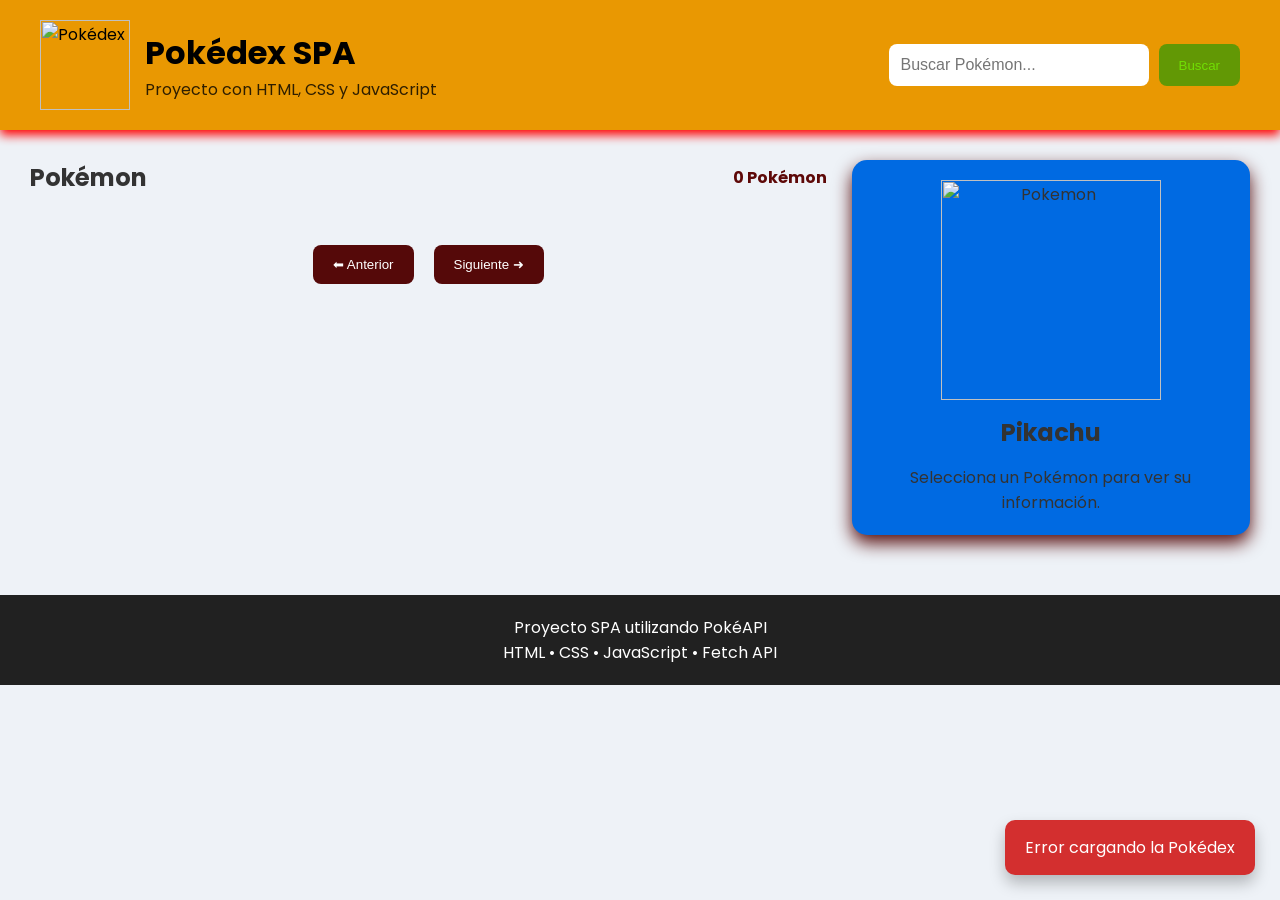
==== commit f7381b79: "prueba github" ====
--- a/index.html
+++ b/index.html
@@ -1,5 +1,7 @@
 <!DOCTYPE html
 <html lang="es">
+
+    <!--  -->
 
 <head>
 
--- a/styles.css
+++ b/styles.css
@@ -9,13 +9,9 @@
 }
 
 body{
-
     font-family:'Poppins',sans-serif;
-
     background:#eef2f7;
-
     color:#333;
-
 }
 
 /* ================================= */
@@ -23,579 +19,372 @@
 /* ================================= */
 
 header{
-
-    background:#0a0909;
-
+    background:#e99802;
+    color:rgb(0, 0, 0);
+    display:flex;
+    justify-content:space-between;
+    align-items:center;
+    flex-wrap:wrap;
+    gap:20px;
+    padding:20px 40px;
+    box-shadow:0 5px 10px rgb(255, 0, 0);
+}
+
+.logo{
+    display:flex;
+    align-items:center;
+    gap:15px;
+}
+
+.logo img{
+    width:90px;
+}
+
+.logo h1{
+    font-size:2rem;
+}
+
+.logo p{
+    opacity:.8;
+}
+
+/* ================================= */
+/* BUSCADOR */
+/* ================================= */
+
+.search{
+    display:flex;
+    gap:10px;
+}
+
+.search input{
+    width:260px;
+    padding:12px;
+    border:none;
+    border-radius:8px;
+    font-size:16px;
+}
+
+.search button{
+    border:none;
+    padding:12px 20px;
+    border-radius:8px;
+    background:#629805;
+    color:rgb(113, 222, 4);              /* antes era negro sobre negro */
+    cursor:pointer;
+    transition:.3s;
+}
+
+.search button:hover{
+    background:#d32f2f;
+}
+
+/* ================================= */
+/* MAIN */
+/* ================================= */
+
+main{
+    display:grid;
+    grid-template-columns:2fr 1fr;
+    gap:25px;
+    padding:30px;
+}
+
+/* ================================= */
+/* LISTA */
+/* ================================= */
+
+.section-title{
+    display:flex;
+    justify-content:space-between;
+    align-items:center;
+    margin-bottom:20px;
+}
+
+#pokemonCounter{
+    font-weight:bold;
+    color:#5e0908;
+}
+
+/* ================================= */
+/* GRID */
+/* ================================= */
+
+#pokemonContainer{
+    display:grid;
+    grid-template-columns:repeat(auto-fit,minmax(220px,1fr));
+    gap:20px;
+}
+
+/* ================================= */
+/* TARJETAS CON GIRO */
+/* ================================= */
+
+.card{
+    height:340px;
+    perspective:1000px;       /* da profundidad 3D */
+    cursor:pointer;
+}
+
+.card-inner{
+    position:relative;
+    width:100%;
+    height:100%;
+    transition:transform .6s;
+    transform-style:preserve-3d;
+}
+
+/* Gira al hacer clic (el JS agrega la clase "flipped") */
+.card.flipped .card-inner{
+    transform:rotateY(180deg);
+}
+
+.card-front,
+.card-back{
+    position:absolute;
+    inset:0;
+    border-radius:15px;
+    overflow:hidden;
+    background:rgb(255, 166, 0);
+    box-shadow:0 8px 18px rgba(0,0,0,.4);
+    backface-visibility:hidden;
+    -webkit-backface-visibility:hidden;
+}
+
+.card-back{
+    transform:rotateY(180deg);
+    display:flex;
+    flex-direction:column;
+    justify-content:center;
+    gap:10px;
+    padding:20px;
+    text-align:center;
+}
+
+.card-front img{
+    width:100%;
+    height:180px;
+    object-fit:contain;
+    background:#ffd900;
+    padding:20px;
+}
+
+.card-body{
+    padding:18px;
+}
+
+.card-body h3,
+.card-back h3{
+    margin-bottom:10px;
+    text-transform:capitalize;
+}
+
+.id{
+    color:#97f500;
+    font-size:.9rem;
+}
+
+.tipo{
+    display:inline-block;
+    margin-top:10px;
+    padding:6px 15px;
+    border-radius:30px;
+    color:rgb(0, 0, 0);
+    font-size:.9rem;
+}
+
+/* ================================= */
+/* BOTONES */
+/* ================================= */
+
+.card-back button{
+    margin-top:15px;
+    width:100%;
+    border:none;
+    padding:12px;
+    border-radius:8px;
+    background:#550604;
+    color:rgb(247, 247, 247);
+    cursor:pointer;
+    transition:.3s;
+}
+
+.card-back button:hover{
+    background:#d32f2f;
+}
+
+/* ================================= */
+/* PANEL LATERAL */
+/* ================================= */
+
+.pokemon-detail{
+    background:rgb(0, 106, 226);
+    border-radius:15px;
+    padding:20px;
+    box-shadow:0 8px 18px rgb(85, 11, 11);
+    position:sticky;
+    top:20px;
+    height:fit-content;
+}
+
+#detailContainer{
+    display:flex;
+    flex-direction:column;
+    gap:15px;
+    text-align:center;
+}
+
+#detailContainer img{
+    width:220px;
+    margin:auto;
+}
+
+#detailContainer h2{
+    text-transform:capitalize;
+}
+
+.stats{
+    margin-top:20px;
+}
+
+.stat{
+    margin-bottom:15px;
+}
+
+.stat-header{
+    display:flex;
+    justify-content:space-between;
+    margin-bottom:5px;
+}
+
+.progress{
+    width:100%;
+    height:12px;
+    background:#b37676;
+    border-radius:20px;
+    overflow:hidden;
+}
+
+.progress span{
+    display:block;
+    height:100%;
+    background:#4caf50;
+}
+
+/* ================================= */
+/* PAGINACION */
+/* ================================= */
+
+.pagination{
+    display:flex;
+    justify-content:center;
+    gap:20px;
+    margin-top:30px;
+}
+
+.pagination button{
+    border:none;
+    padding:12px 20px;
+    border-radius:8px;
+    cursor:pointer;
+    background:#550909;
+    color:white;              /* antes era negro sobre rojo oscuro */
+    transition:.3s;
+}
+
+.pagination button:hover{
+    background:#3f0505;
+}
+
+.pagination button:disabled{
+    opacity:.4;
+    cursor:not-allowed;
+}
+
+/* ================================= */
+/* LOADING */
+/* ================================= */
+
+#loading{
+    position:fixed;
+    inset:0;
+    background:rgba(255,255,255,.9);
+    display:flex;
+    flex-direction:column;
+    justify-content:center;
+    align-items:center;
+    gap:20px;
+    z-index:999;
+}
+
+.hidden{
+    display:none !important;
+}
+
+.loader{
+    width:70px;
+    height:70px;
+    border-radius:50%;
+    border:8px solid #ddd;
+    border-top:8px solid #ef5350;
+    animation:spin 1s linear infinite;
+}
+
+@keyframes spin{
+    to{
+        transform:rotate(360deg);
+    }
+}
+
+/* ================================= */
+/* ERROR */
+/* ================================= */
+
+#errorMessage{
+    position:fixed;
+    bottom:25px;
+    right:25px;
+    background:#d32f2f;
     color:white;
-
-    display:flex;
-
-    justify-content:space-between;
-
-    align-items:center;
-
-    flex-wrap:wrap;
-
-    gap:20px;
-
-    padding:20px 40px;
-
-    box-shadow:0 5px 10px rgba(0,0,0,.2);
-
-}
-
-.logo{
-
-    display:flex;
-
-    align-items:center;
-
-    gap:15px;
-
-}
-
-.logo img{
-
-    width:90px;
-
-}
-
-.logo h1{
-
-    font-size:2rem;
-
-}
-
-.logo p{
-
-    opacity:.8;
-
-}
-
-/* ================================= */
-/* BUSCADOR */
-/* ================================= */
-
-.search{
-
-    display:flex;
-
-    gap:10px;
-
-}
-
-.search input{
-
-    width:260px;
-
-    padding:12px;
-
-    border:none;
-
-    border-radius:8px;
-
-    font-size:16px;
-
-}
-
-.search button{
-
-    border:none;
-
-    padding:12px 20px;
-
-    border-radius:8px;
-
-    background:#000000;
-
-    color:rgb(0, 0, 0);
-
-    cursor:pointer;
-
-    transition:.3s;
-
-}
-
-.search button:hover{
-
-    background:#111;
-
-}
-
-/* ================================= */
-/* MAIN */
-/* ================================= */
-
-main{
-
-    display:grid;
-
-    grid-template-columns:2fr 1fr;
-
-    gap:25px;
-
-    padding:30px;
-
-}
-
-/* ================================= */
-/* LISTA */
-/* ================================= */
-
-.section-title{
-
-    display:flex;
-
-    justify-content:space-between;
-
-    align-items:center;
-
-    margin-bottom:20px;
-
-}
-
-#pokemonCounter{
-
-    font-weight:bold;
-
-    color:#5e0908;
-
-}
-
-/* ================================= */
-/* GRID */
-/* ================================= */
-
-#pokemonContainer{
-
-    display:grid;
-
-    grid-template-columns:
-    repeat(auto-fit,minmax(220px,1fr));
-
-    gap:20px;
-
-}
-
-/* ================================= */
-/* TARJETAS */
-/* ================================= */
-
-.card{
-
-    background:rgb(255, 166, 0);
-
-    border-radius:15px;
-
-    overflow:hidden;
-
-    box-shadow:0 8px 18px rgba(0, 0, 0, 0.979);
-
-    transition:.3s;
-
-    cursor:pointer;
-
-}
-
-.card:hover{
-
-    transform:translateY(-8px);
-
-    box-shadow:0 15px 30px rgba(255, 37, 37, 0.25);
-
-}
-
-.card img{
-
-    width:100%;
-
-    height:180px;
-
-    object-fit:contain;
-
-    background:#ffd900;
-
+    padding:15px 20px;
+    border-radius:10px;
+    box-shadow:0 8px 15px rgba(0,0,0,.25);
+}
+
+/* ================================= */
+/* FOOTER */
+/* ================================= */
+
+footer{
+    margin-top:30px;
+    background:#212121;
+    color:white;
+    text-align:center;
     padding:20px;
-
-}
-
-.card-body{
-
-    padding:18px;
-
-}
-
-.card-body h3{
-
-    margin-bottom:10px;
-
-    text-transform:capitalize;
-
-}
-
-.id{
-
-    color:#97f500;
-
-    font-size:.9rem;
-
-}
-
-.tipo{
-
-    display:inline-block;
-
-    margin-top:10px;
-
-    padding:6px 15px;
-
-    border-radius:30px;
-
-    color:rgb(0, 0, 0);
-
-    font-size:.9rem;
-
-}
-
-/* ================================= */
-/* BOTONES */
-/* ================================= */
-
-.card button{
-
-    margin-top:15px;
-
-    width:100%;
-
-    border:none;
-
-    padding:12px;
-
-    background:#550604;
-
-    color:rgb(247, 247, 247);
-
-    cursor:pointer;
-
-    transition:.3s;
-
-}
-
-.card button:hover{
-
-    background:#d32f2f;
-
-}
-
-/* ================================= */
-/* PANEL LATERAL */
-/* ================================= */
-
-.pokemon-detail{
-
-    background:rgb(0, 106, 226);
-
-    border-radius:15px;
-
-    padding:20px;
-
-    box-shadow:0 8px 18px rgb(85, 11, 11);
-
-    position:sticky;
-
-    top:20px;
-
-    height:fit-content;
-
-}
-
-#detailContainer{
-
-    display:flex;
-
-    flex-direction:column;
-
-    gap:15px;
-
-    text-align:center;
-
-}
-
-#detailContainer img{
-
-    width:220px;
-
-    margin:auto;
-
-}
-
-#detailContainer h2{
-
-    text-transform:capitalize;
-
-}
-
-.stats{
-
-    margin-top:20px;
-
-}
-
-.stat{
-
-    margin-bottom:15px;
-
-}
-
-.stat-header{
-
-    display:flex;
-
-    justify-content:space-between;
-
-    margin-bottom:5px;
-
-}
-
-.progress{
-
-    width:100%;
-
-    height:12px;
-
-    background:#b37676;
-
-    border-radius:20px;
-
-    overflow:hidden;
-
-}
-
-.progress span{
-
-    display:block;
-
-    height:100%;
-
-    background:#4caf50;
-
-}
-
-/* ================================= */
-/* PAGINACION */
-/* ================================= */
-
-.pagination{
-
-    display:flex;
-
-    justify-content:center;
-
-    gap:20px;
-
-    margin-top:30px;
-
-}
-
-.pagination button{
-
-    border:none;
-
-    padding:12px 20px;
-
-    border-radius:8px;
-
-    cursor:pointer;
-
-    background:#550909;
-
-    color:rgb(0, 0, 0);
-
-    transition:.3s;
-
-}
-
-.pagination button:hover{
-
-    background:#3f0505;
-
-}
-
-/* ================================= */
-/* LOADING */
-/* ================================= */
-
-#loading{
-
-    position:fixed;
-
-    inset:0;
-
-    background:rgba(255,255,255,.9);
-
-    display:flex;
-
-    flex-direction:column;
-
-    justify-content:center;
-
-    align-items:center;
-
-    gap:20px;
-
-    z-index:999;
-
-}
-
-.hidden{
-
-    display:none !important;
-
-}
-
-.loader{
-
-    width:70px;
-
-    height:70px;
-
-    border-radius:50%;
-
-    border:8px solid #ddd;
-
-    border-top:8px solid #ef5350;
-
-    animation:spin 1s linear infinite;
-
-}
-
-@keyframes spin{
-
-    to{
-
-        transform:rotate(360deg);
-
-    }
-
-}
-
-/* ================================= */
-/* ERROR */
-/* ================================= */
-
-#errorMessage{
-
-    position:fixed;
-
-    bottom:25px;
-
-    right:25px;
-
-    background:#d32f2f;
-
-    color:white;
-
-    padding:15px 20px;
-
-    border-radius:10px;
-
-    box-shadow:0 8px 15px rgba(0,0,0,.25);
-
-}
-
-/* ================================= */
-/* FOOTER */
-/* ================================= */
-
-footer{
-
-    margin-top:30px;
-
-    background:#212121;
-
-    color:white;
-
-    text-align:center;
-
-    padding:20px;
-
 }
 
 /* ================================= */
 /* TIPOS */
 /* ================================= */
 
-.fire{
-    background:#F08030;
-}
-
-.water{
-    background:#6890F0;
-}
-
-.grass{
-    background:#78C850;
-}
-
-.electric{
-    background:#F8D030;
-    color:black;
-}
-
-.psychic{
-    background:#F85888;
-}
-
-.ice{
-    background:#98D8D8;
-    color:black;
-}
-
-.dragon{
-    background:#7038F8;
-}
-
-.dark{
-    background:#705848;
-}
-
-.fairy{
-    background:#EE99AC;
-}
-
-.fighting{
-    background:#C03028;
-}
-
-.poison{
-    background:#A040A0;
-}
-
-.ground{
-    background:#E0C068;
-    color:black;
-}
-
-.rock{
-    background:#B8A038;
-}
-
-.bug{
-    background:#A8B820;
-}
-
-.ghost{
-    background:#705898;
-}
-
-.steel{
-    background:#B8B8D0;
-    color:black;
-}
-
-.normal{
-    background:#A8A878;
-}
+.fire{ background:#F08030; }
+.water{ background:#6890F0; }
+.grass{ background:#78C850; }
+.electric{ background:#F8D030; color:black; }
+.psychic{ background:#F85888; }
+.ice{ background:#98D8D8; color:black; }
+.dragon{ background:#7038F8; }
+.dark{ background:#705848; }
+.fairy{ background:#EE99AC; }
+.fighting{ background:#C03028; }
+.poison{ background:#A040A0; }
+.ground{ background:#E0C068; color:black; }
+.rock{ background:#B8A038; }
+.bug{ background:#A8B820; }
+.ghost{ background:#705898; }
+.steel{ background:#B8B8D0; color:black; }
+.normal{ background:#A8A878; }
+.flying{ background:#A890F0; }
 
 /* ================================= */
 /* RESPONSIVE */
@@ -604,17 +393,12 @@
 @media(max-width:992px){
 
     main{
-
         grid-template-columns:1fr;
-
     }
 
     .pokemon-detail{
-
         position:relative;
-
         top:0;
-
     }
 
 }
@@ -622,29 +406,17 @@
 @media(max-width:768px){
 
     header{
-
         flex-direction:column;
-
         text-align:center;
-
     }
 
     .search{
-
         width:100%;
-
+        flex-direction:column;
     }
 
     .search input{
-
         width:100%;
-
-    }
-
-    .search{
-
-        flex-direction:column;
-
     }
 
 }
@@ -652,27 +424,19 @@
 @media(max-width:480px){
 
     main{
-
         padding:15px;
-
     }
 
     #pokemonContainer{
-
         grid-template-columns:1fr;
-
     }
 
     .logo img{
-
         width:70px;
-
     }
 
     .logo h1{
-
         font-size:1.5rem;
-
     }
 
 }
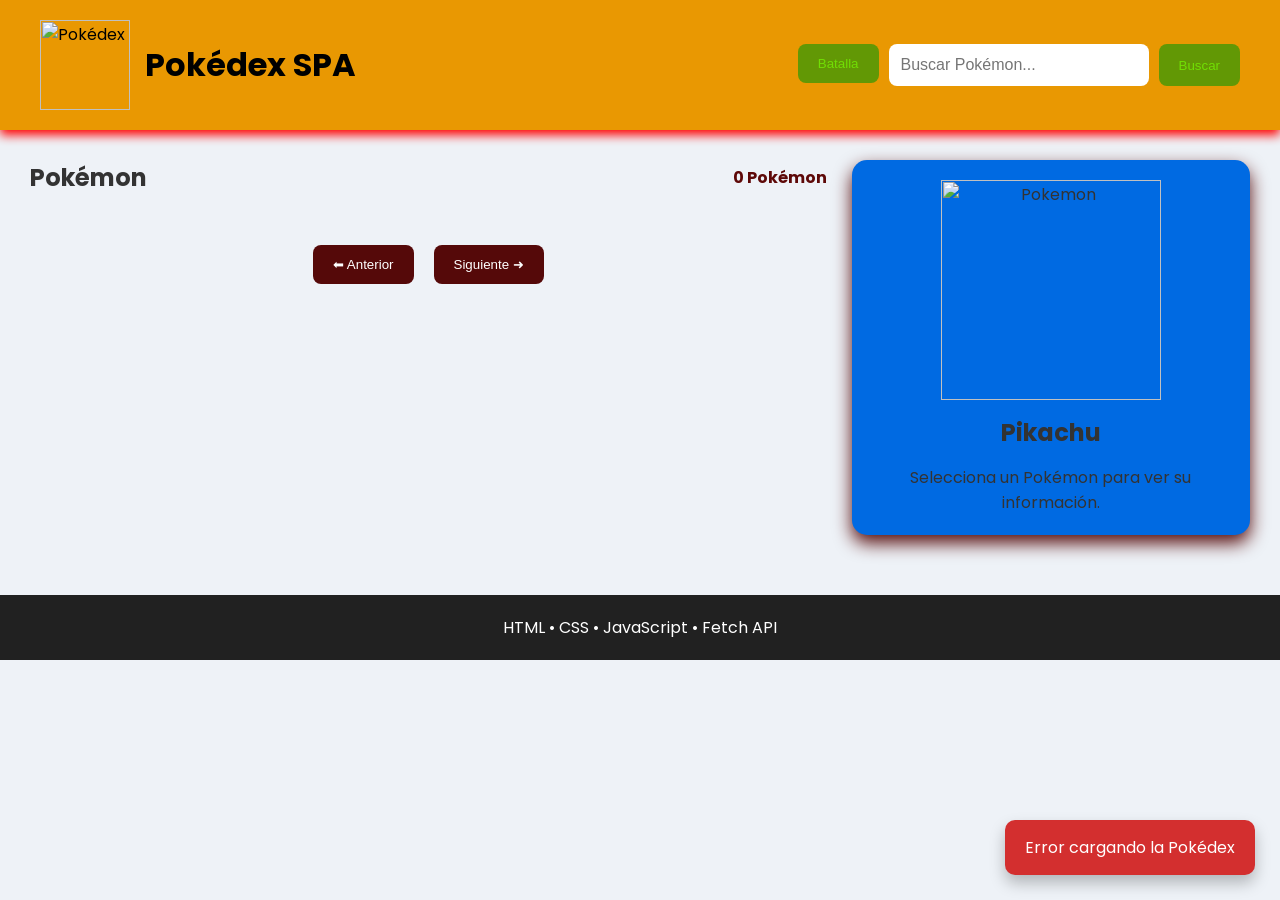
==== commit 3fc69641: "haciendo la batalla" ====
--- a/index.html
+++ b/index.html
@@ -1,7 +1,7 @@
 <!DOCTYPE html
 <html lang="es">
 
-    <!--  -->
+    
 
 <head>
 
@@ -43,14 +43,13 @@
 
                 <h1>Pokédex SPA</h1>
 
-                <p>Proyecto con HTML, CSS y JavaScript</p>
 
             </div>
 
         </div>
 
         <div class="search">
-
+            <a href="batallapokemon.html"><button>Batalla</button></a>
             <input
                 type="text"
                 id="searchInput"
@@ -63,7 +62,7 @@
             </button>
 
         </div>
-
+     
     </header>
 
     <!-- ========================= -->
@@ -179,7 +178,6 @@
 
         <p>
 
-            Proyecto SPA utilizando PokéAPI
 
         </p>
 
